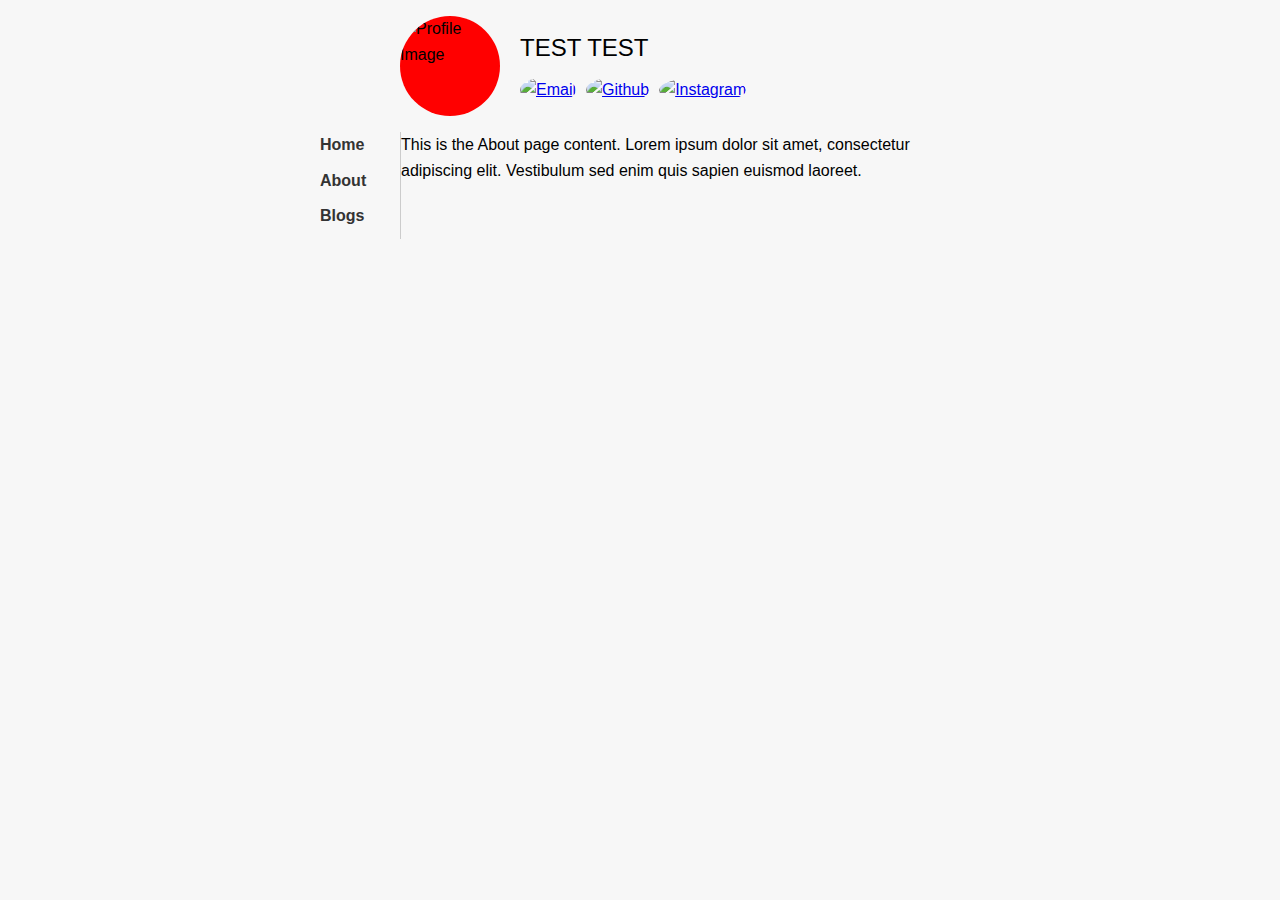
==== about.html @ b344a019 "first draft of website" ====
<!DOCTYPE html>
<html lang="en">

<head>
    <meta charset="UTF-8">
    <meta name="viewport" content="width=device-width, initial-scale=1.0">
    <title>About - Your Blog Title</title>
    <link rel="stylesheet" href="styles.css">
</head>

<body>
    <div class="wrapper">
        <header>
            <div class="profile-info">
                <img src="red-circle-placeholder.png" alt="Profile Image" class="profile-image">
                <div class="personal-info">
                    <div class="name">TEST TEST</div>
                    <div class="social-links">
                        <a href="#" class="social-icon"><img src="email-icon.png" alt="Email"></a>
                        <a href="#" class="social-icon"><img src="github-icon.png" alt="Github"></a>
                        <a href="#" class="social-icon"><img src="instagram-icon.png" alt="Instagram"></a>
                    </div>
                </div>
            </div>
        </header>

        <div class="content-wrapper">
            <nav>
                <ul>
                    <li><a href="index.html">Home</a></li>
                    <li><a href="about.html">About</a></li>
                    <li><a href="blogs.html">Blogs</a></li>
                </ul>
            </nav>

            <main>
                <p>This is the About page content. Lorem ipsum dolor sit amet, consectetur adipiscing elit. Vestibulum
                    sed enim quis sapien euismod laoreet.</p>
            </main>
        </div>
    </div>
</body>

</html>
---- styles.css ----
/* Reset default margins and paddings */
body,
h1,
h2,
h3,
h4,
h5,
h6,
p,
ul,
li {
    margin: 0;
    padding: 0;
}

body {
    font-family: Arial, sans-serif;
    line-height: 1.6;
    background-color: #f7f7f7;
}

.wrapper {
    max-width: 600px;
    /* Set a maximum width for the content */
    margin: 0 auto;
    /* Center the content horizontally */
    padding: 0 20px;
    /* Add some padding to keep content away from edges */
    display: flex;
    /* Use flexbox to arrange elements */
    flex-direction: column;
    /* Arrange elements in a column */
}

header {
    text-align: left;
    /* Align the header content to the left */
    padding: 1rem 0;
    /* Add top and bottom padding */
    padding-left: 60px;
    /* Add left padding to create space on the left */
    align-self: flex-start;
    /* Align the header to the start of the flex container */
}

.profile-info {
    display: flex;
    /* Use flexbox to arrange profile info */
    align-items: center;
    /* Center align items vertically */
}

.profile-image {
    width: 100px;
    height: 100px;
    border-radius: 50%;
    background-color: red;
    /* Placeholder red circle */
    margin-right: 20px;
    /* Add some spacing between the profile image and name */
}

.name {
    font-size: 24px;
}

.social-links {
    /* align social links horizontally */
    display: flex;
    margin-top: 10px;
}

.social-icon {
    margin-right: 10px;
}

.social-icon img {
    width: 30px;
    height: 30px;
    border-radius: 50%;
}

.content-wrapper {
    display: flex;
    /* Use flexbox to arrange navigation and content */
    justify-content: center;
    /* Center the main content horizontally */
}

nav {
    width: 60px;
    /* Reduce the width of the navigation */
    margin-left: -20px;
    /* Offset the navigation bar from the center */
    padding-right: 20px;
    /* Add some spacing between the navigation and the content */
    border-right: 1px solid #ccc;
    /* Add a border to separate the navigation from content */
}

nav ul {
    list-style: none;
    padding: 0;
}

nav ul li {
    margin-bottom: 10px;
}

nav ul li a {
    text-decoration: none;
    color: #333;
    font-weight: bold;
}

main {
    /* Allow the main content to take up the remaining available space */
    flex: 1;
    display: flex;
    flex-direction: column;
    align-items: center;
    /* Center the main content vertically */
}

.blog-list {
    list-style: none;
    padding: 0;
}

.blog-list li {
    margin-bottom: 20px;
}

.blog-list h2 {
    font-size: 18px;
}

.blog-list p {
    font-size: 14px;
    color: #666;
}

.email-address {
    opacity: 0;
    transition: opacity 0.3s ease;
}

.email-address.show {
    opacity: 1;
}
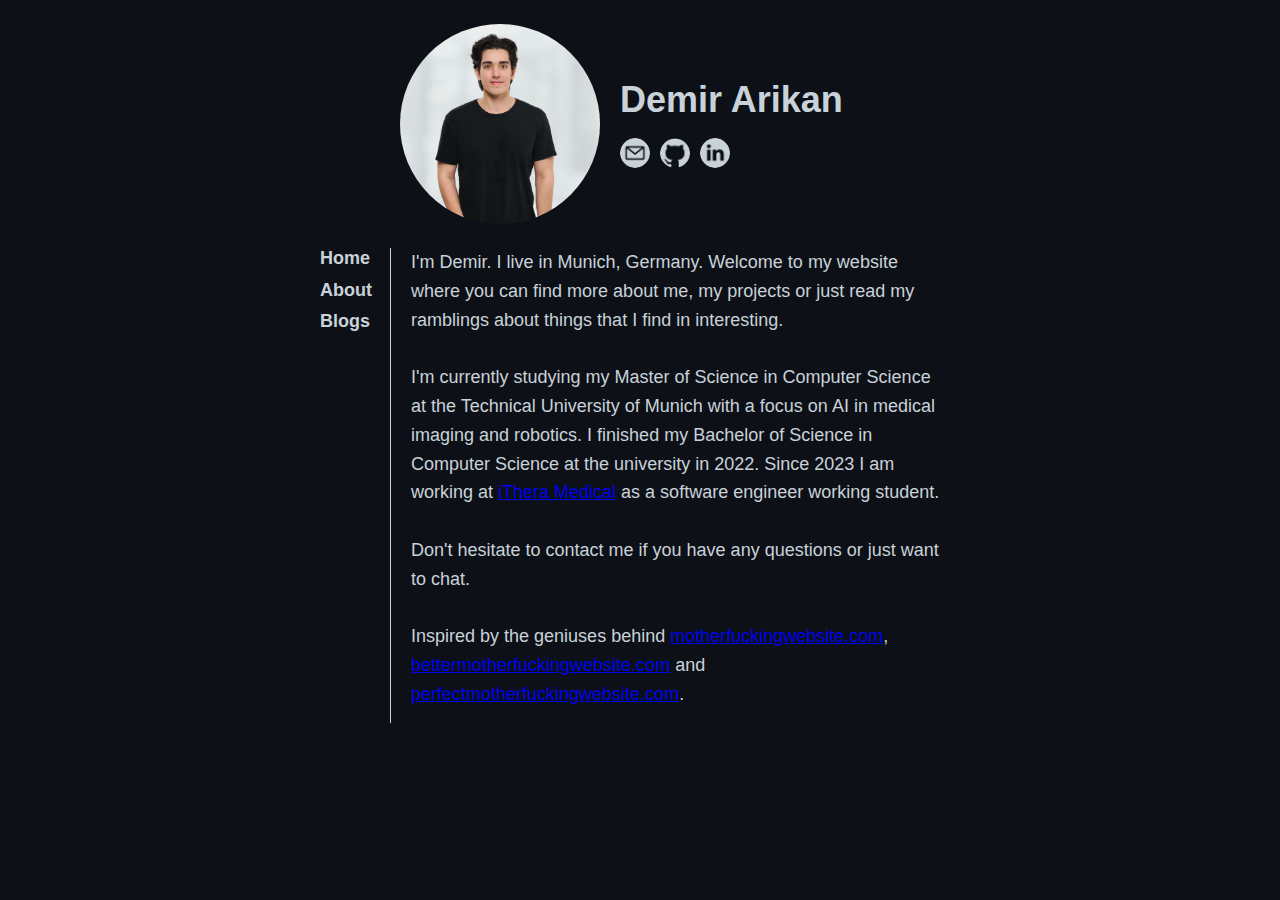
==== commit e186462f: "fresh paint and about page" ====
--- a/about.html
+++ b/about.html
@@ -12,15 +12,20 @@
     <div class="wrapper">
         <header>
             <div class="profile-info">
-                <img src="red-circle-placeholder.png" alt="Profile Image" class="profile-image">
+                <img src="images/profile-pic.jpg" alt="Profile Image" class="profile-image">
                 <div class="personal-info">
-                    <div class="name">TEST TEST</div>
+                    <div class="name">Demir Arikan</div>
                     <div class="social-links">
-                        <a href="#" class="social-icon"><img src="email-icon.png" alt="Email"></a>
-                        <a href="#" class="social-icon"><img src="github-icon.png" alt="Github"></a>
-                        <a href="#" class="social-icon"><img src="instagram-icon.png" alt="Instagram"></a>
+                        <a href="#" class="social-icon" id="email-icon"><img src="images/icons/email-icon-gray.png"
+                                alt="Email"></a>
+                        <a href="https://github.com/demirarikan" class="social-icon"><img
+                                src="images/icons/github-icon-gray.png" alt="Github"></a>
+                        <a href="https://www.linkedin.com/in/demir-arikan/" class="social-icon"><img
+                                src="images/icons/linkedin-icon-gray.png" alt="Linkedin"></a>
+                        <div class="email-address">dmrarikan@gmail.com</div>
                     </div>
                 </div>
+
             </div>
         </header>
 
@@ -34,11 +39,36 @@
             </nav>
 
             <main>
-                <p>This is the About page content. Lorem ipsum dolor sit amet, consectetur adipiscing elit. Vestibulum
-                    sed enim quis sapien euismod laoreet.</p>
+                <p style="margin-top: 0em;">I'm Demir. I live in Munich, Germany. Welcome to my website where you can
+                    find more about me, my
+                    projects or just read my ramblings about things that I find in interesting.
+                </p>
+                <p>I'm currently studying my Master of Science in Computer Science at the Technical University of
+                    Munich with a focus on AI in medical imaging and robotics. I finished my Bachelor of Science in
+                    Computer Science at the university in 2022. Since 2023 I am working at <a
+                        href="iThera Medical">iThera Medical</a> as a software
+                    engineer working student.</p>
+                <p>Don't hesitate to contact me if you have any questions or just want to chat.</p>
+
+                <p>Inspired by the geniuses behind <a href="motherfuckingwebsite.com">motherfuckingwebsite.com</a>,
+                    <a href="bettermotherfuckingwebsite.com">bettermotherfuckingwebsite.com</a>
+                    and
+                    <a href="perfectmotherfuckingwebsite.com">perfectmotherfuckingwebsite.com</a>.
+                </p>
+
             </main>
         </div>
     </div>
+
+    <script>
+        // JavaScript to handle the email button click
+        const emailIcon = document.getElementById("email-icon");
+        const emailAddress = document.querySelector(".email-address");
+
+        emailIcon.addEventListener("click", () => {
+            emailAddress.classList.toggle("show");
+        });
+    </script>
 </body>
 
 </html>--- a/styles.css
+++ b/styles.css
@@ -6,17 +6,22 @@
 h4,
 h5,
 h6,
-p,
 ul,
 li {
     margin: 0;
     padding: 0;
+    line-height: 1.2;
+}
+
+p {
+    margin: 0.8em 0;
 }
 
 body {
-    font-family: Arial, sans-serif;
+    font: 18px/1.5 -apple-system, BlinkMacSystemFont, "Segoe UI", Roboto, "Helvetica Neue", Arial, "Noto Sans", sans-serif, "Apple Color Emoji", "Segoe UI Emoji", "Segoe UI Symbol", "Noto Color Emoji";
     line-height: 1.6;
-    background-color: #f7f7f7;
+    background-color: #0d1117;
+    color: #c9d1d9;
 }
 
 .wrapper {
@@ -35,7 +40,7 @@
 header {
     text-align: left;
     /* Align the header content to the left */
-    padding: 1rem 0;
+    padding: 1.5rem 0;
     /* Add top and bottom padding */
     padding-left: 60px;
     /* Add left padding to create space on the left */
@@ -51,17 +56,16 @@
 }
 
 .profile-image {
-    width: 100px;
-    height: 100px;
+    width: 200px;
+    height: 200px;
     border-radius: 50%;
-    background-color: red;
-    /* Placeholder red circle */
     margin-right: 20px;
     /* Add some spacing between the profile image and name */
 }
 
 .name {
-    font-size: 24px;
+    font-size: 36px;
+    font-weight: bold;
 }
 
 .social-links {
@@ -92,9 +96,9 @@
     /* Reduce the width of the navigation */
     margin-left: -20px;
     /* Offset the navigation bar from the center */
-    padding-right: 20px;
+    padding-right: 10px;
     /* Add some spacing between the navigation and the content */
-    border-right: 1px solid #ccc;
+    border-right: 1px solid #c9d1d9;
     /* Add a border to separate the navigation from content */
 }
 
@@ -109,7 +113,7 @@
 
 nav ul li a {
     text-decoration: none;
-    color: #333;
+    color: #c9d1d9;
     font-weight: bold;
 }
 
@@ -120,6 +124,7 @@
     flex-direction: column;
     align-items: center;
     /* Center the main content vertically */
+    padding-left: 20px;
 }
 
 .blog-list {
@@ -133,11 +138,12 @@
 
 .blog-list h2 {
     font-size: 18px;
+    line-height: 1.6;
+    font-size: 20px;
 }
 
 .blog-list p {
-    font-size: 14px;
-    color: #666;
+    color: #c9d1d9;
 }
 
 .email-address {
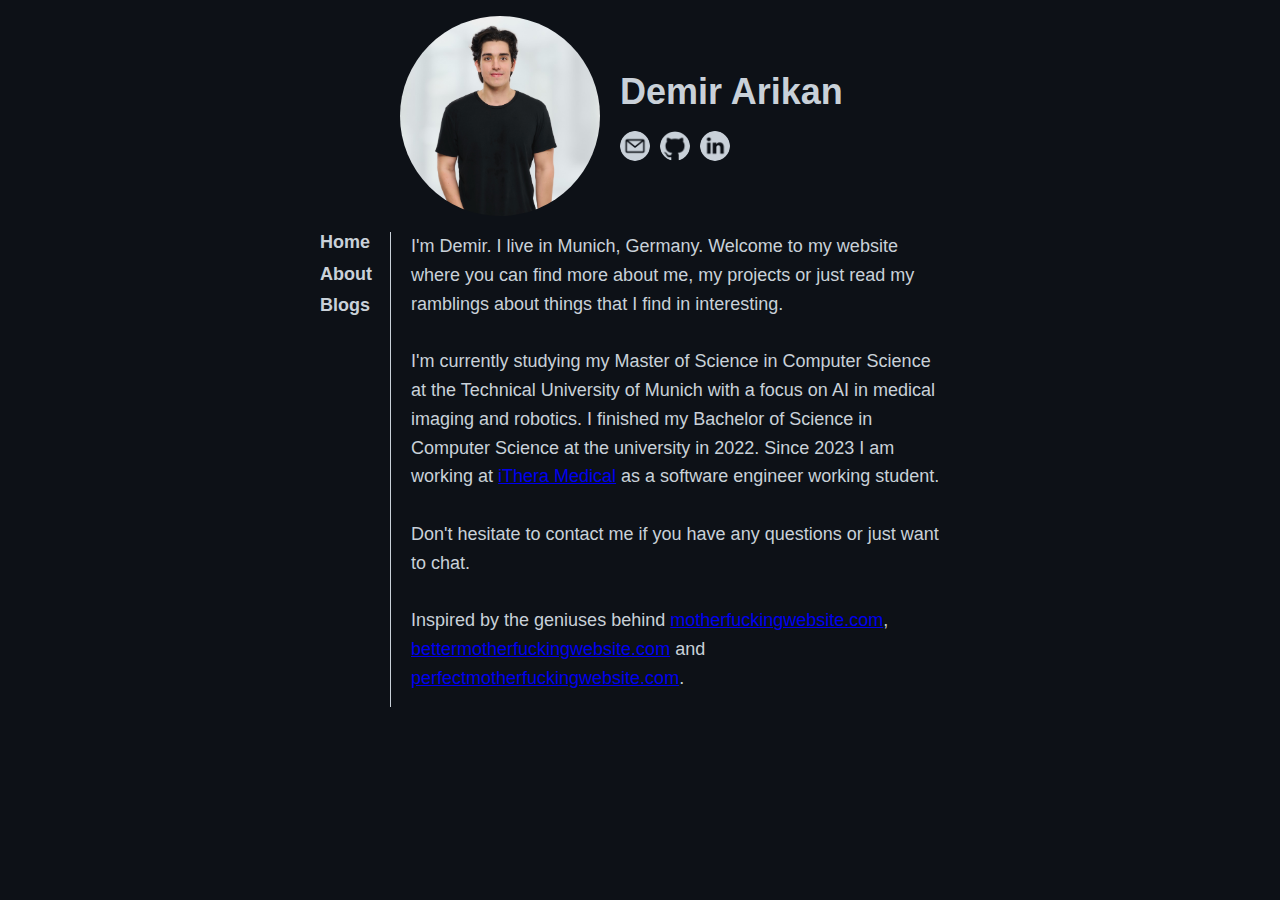
==== commit effc1f39: "added responsiveness for mobile" ====
--- a/about.html
+++ b/about.html
@@ -22,8 +22,9 @@
                                 src="images/icons/github-icon-gray.png" alt="Github"></a>
                         <a href="https://www.linkedin.com/in/demir-arikan/" class="social-icon"><img
                                 src="images/icons/linkedin-icon-gray.png" alt="Linkedin"></a>
-                        <div class="email-address">dmrarikan@gmail.com</div>
+
                     </div>
+                    <div class="email-address">dmrarikan@gmail.com</div>
                 </div>
 
             </div>
--- a/styles.css
+++ b/styles.css
@@ -40,12 +40,10 @@
 header {
     text-align: left;
     /* Align the header content to the left */
-    padding: 1.5rem 0;
+    padding: 1rem 0;
     /* Add top and bottom padding */
     padding-left: 60px;
     /* Add left padding to create space on the left */
-    align-self: flex-start;
-    /* Align the header to the start of the flex container */
 }
 
 .profile-info {
@@ -61,6 +59,10 @@
     border-radius: 50%;
     margin-right: 20px;
     /* Add some spacing between the profile image and name */
+}
+
+.personal-info {
+    margin-top: 29px;
 }
 
 .name {
@@ -153,4 +155,59 @@
 
 .email-address.show {
     opacity: 1;
+}
+
+
+/* Media query for screens with width up to 768px (adjust as needed) */
+@media (max-width: 768px) {
+    .wrapper {
+        flex-direction: column;
+        align-items: center;
+        justify-content: center;
+    }
+
+    header {
+        padding-left: 0;
+        padding-bottom: 5px;
+    }
+
+    .profile-info {
+        flex-direction: column;
+        align-items: center;
+        justify-content: center;
+    }
+
+    .personal-info {
+        margin-top: 0px;
+        display: flex;
+        flex-direction: column;
+        justify-content: center;
+        align-items: center;
+    }
+
+    .social-links {
+        display: flex;
+        flex-direction: row;
+        justify-content: center;
+    }
+
+    .profile-image {
+        margin-right: 0;
+        margin-bottom: 10px;
+    }
+
+    .content-wrapper {
+        display: flex;
+        flex-direction: column;
+        align-items: center;
+    }
+
+    nav {
+        text-align: center;
+        margin-left: 0;
+        padding-right: 0;
+        margin-bottom: 5px;
+        border-right: none;
+        border-bottom: 1px solid #c9d1d9;
+    }
 }